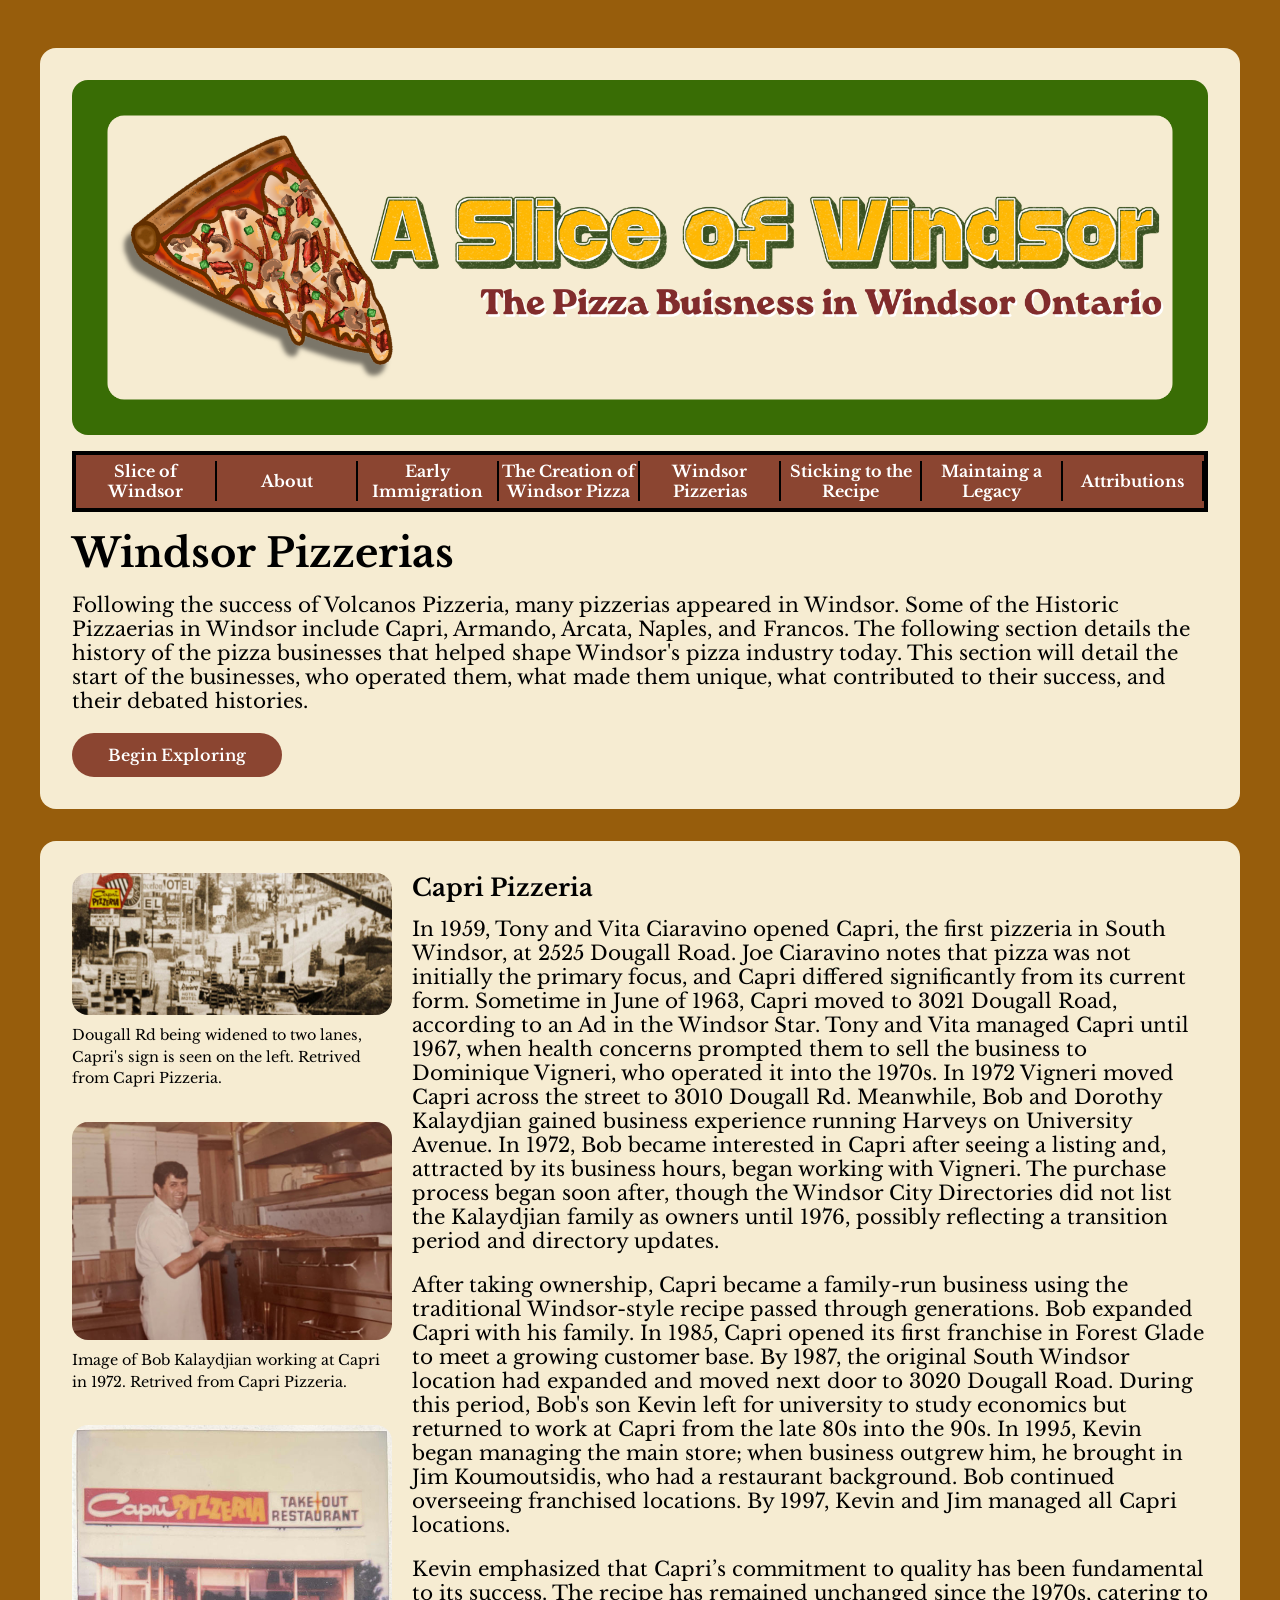
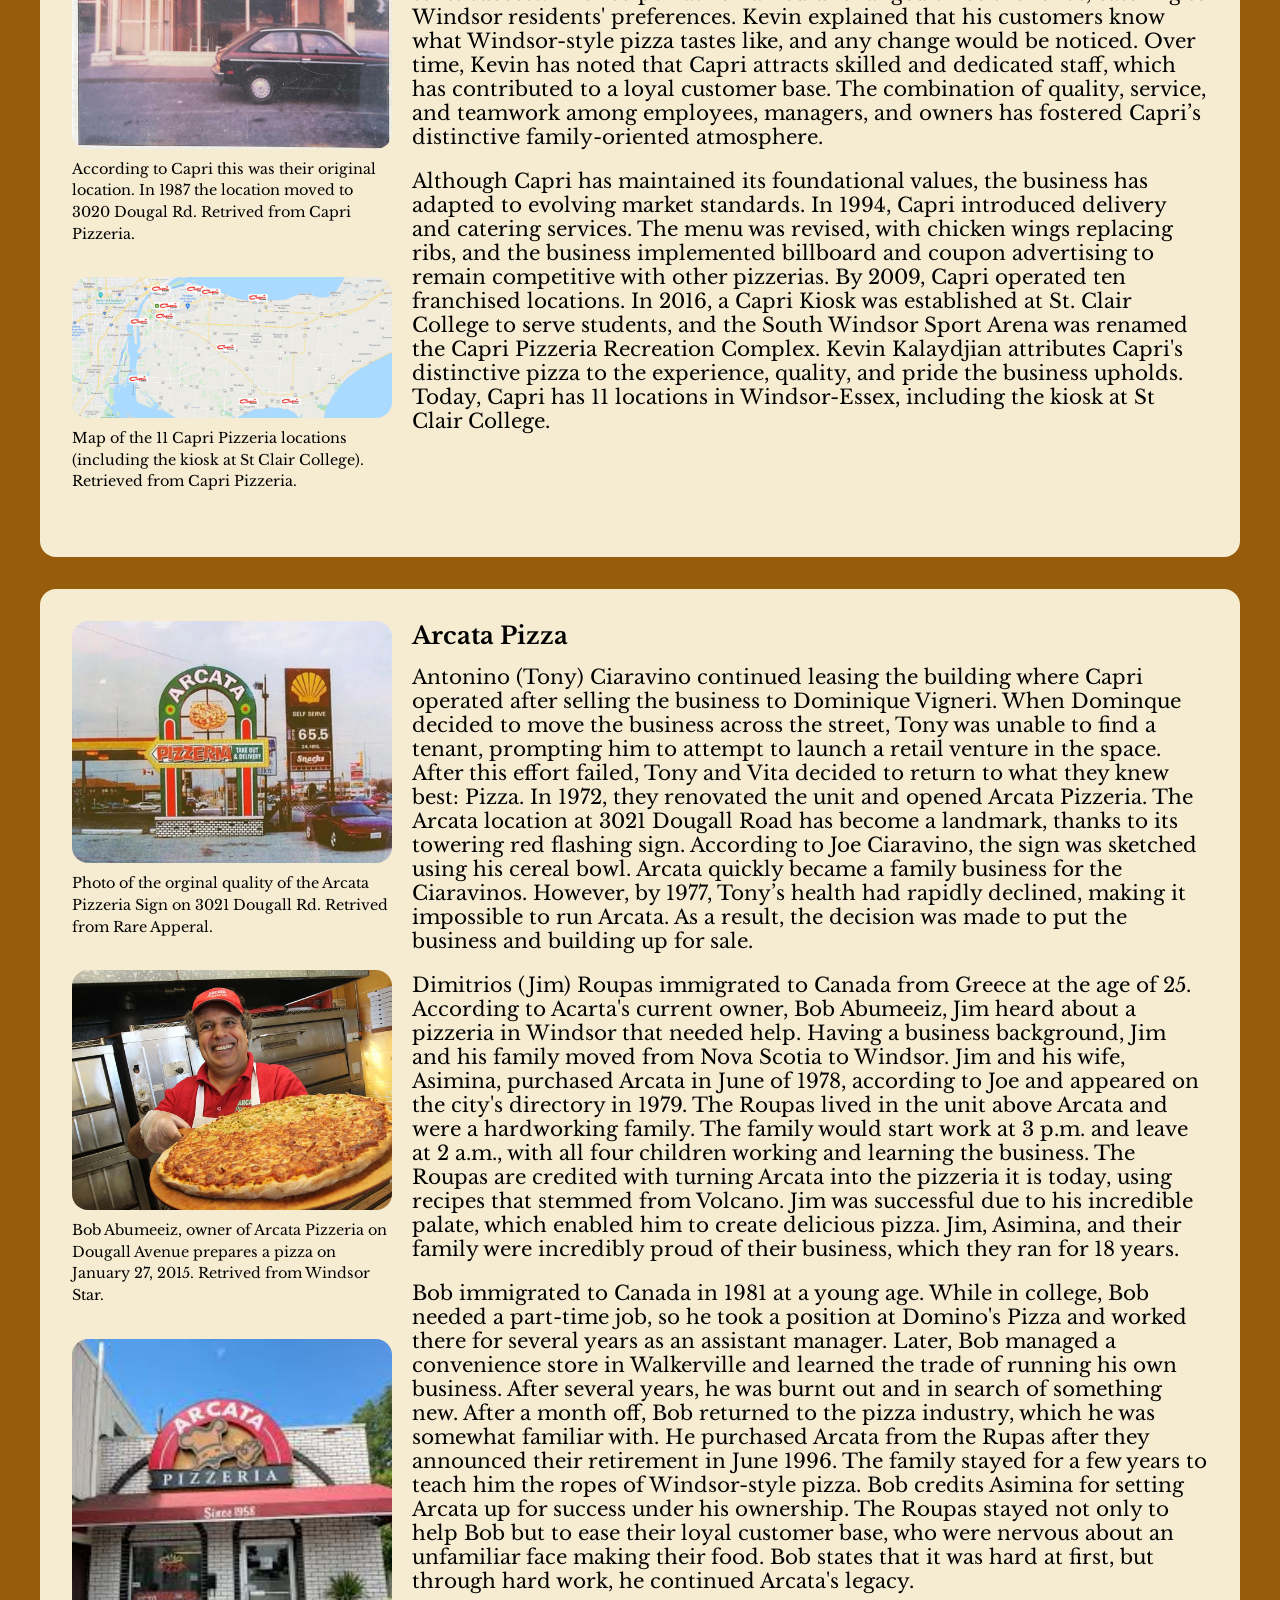
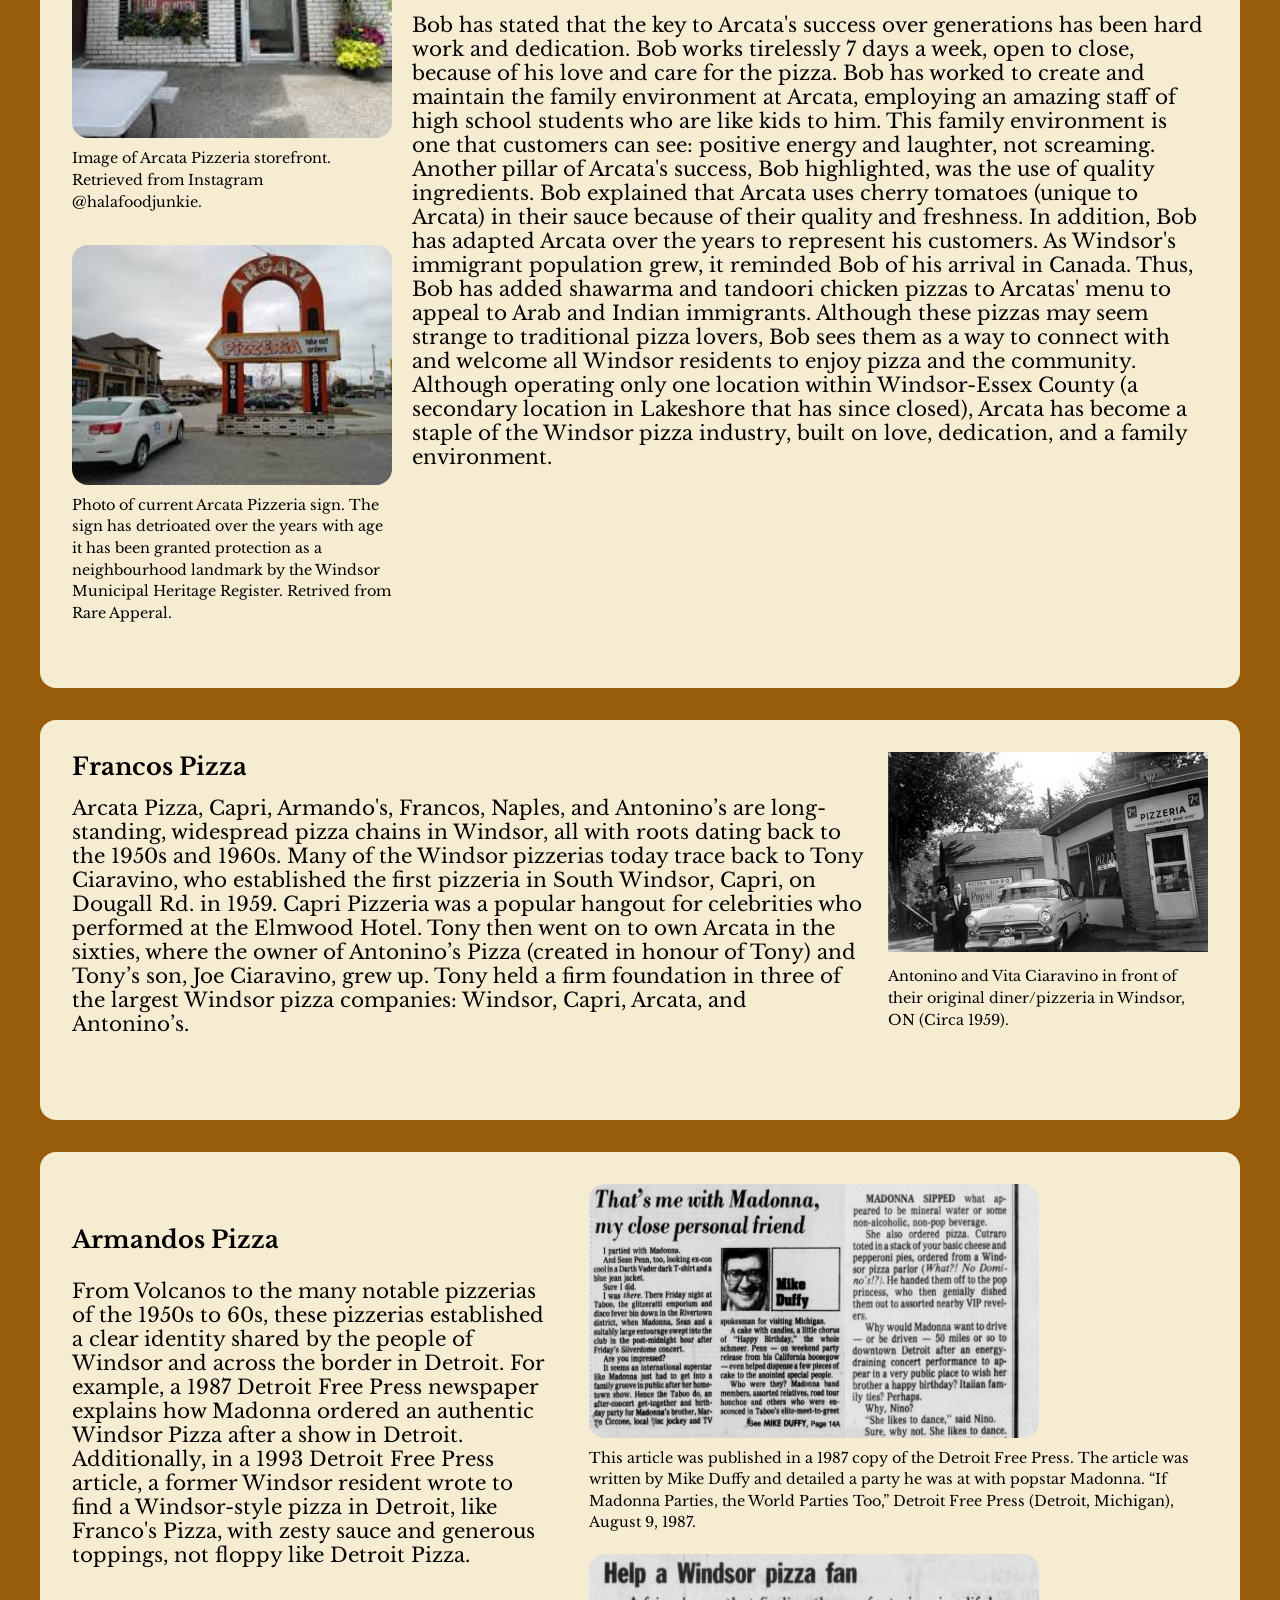
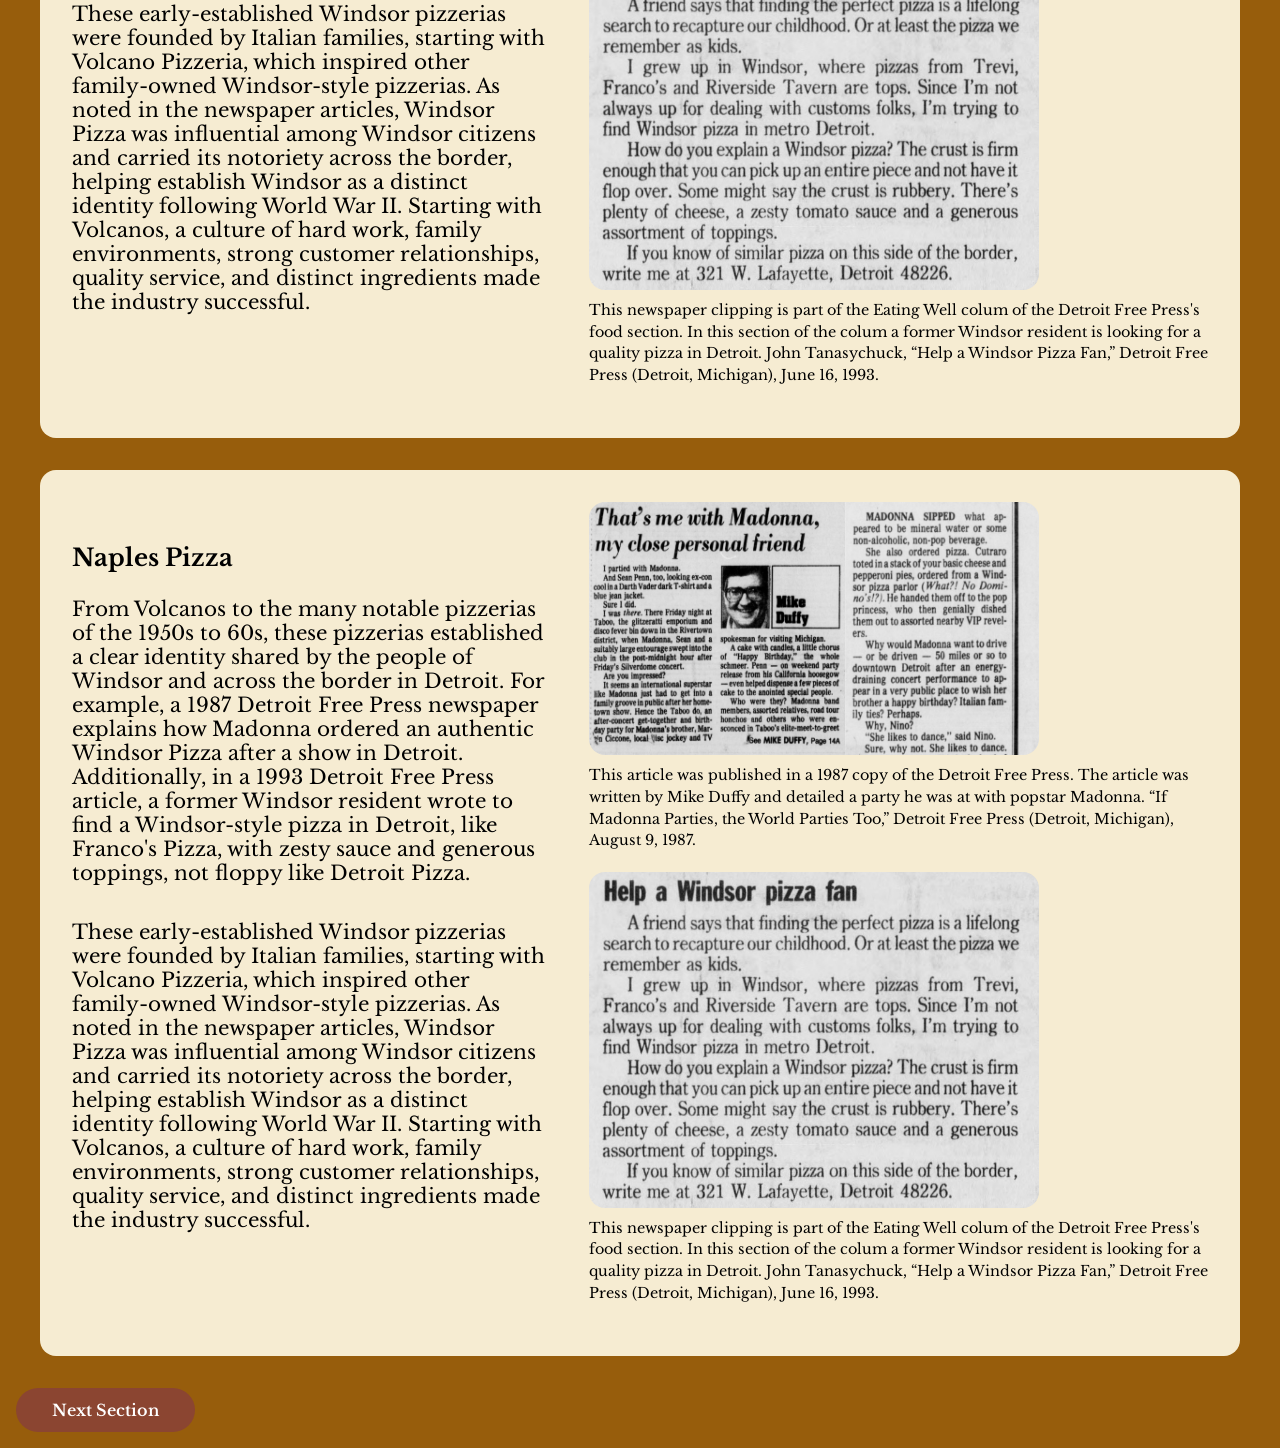
==== Windsor Pizzerias.html @ 8cea42fb "Add files via upload" ====
<!DOCTYPE html>
<html lang="en">
<head>
<meta charset="UTF-8">
<title>Windsor Pizzerias</title>
<link rel="stylesheet" href="style.css">
</head>

<body class="Windsor Pizzerias">

<header>

<img src="images/banner.png" alt="Slice of Windsor Banner" class="banner-img">

<nav>
<ul>
<li><a href="index.html">Slice of Windsor</a></li>
            <li><a href="about.html">About</a></li>
            <li><a href="Early Immigration.html">Early Immigration</a></li>
            <li><a href="The Creation of Windsor Pizza.html">The Creation of Windsor Pizza</a></li>
            <li><a href="Windsor Pizzerias.html">Windsor Pizzerias</a></li>
            <li><a href="Sticking to the Recipe.html">Sticking to the Recipe</a></li>
            <li><a href="Maintaing a Legacy.html">Maintaing a Legacy</a></li>
            <li><a href="Attributions.html">Attributions</a></li>
</ul>
</nav>

<div class="flex-container">

<div class="text-container">
<h1>Windsor Pizzerias</h1>

<p>
Following the success of Volcanos Pizzeria, many pizzerias appeared in Windsor. Some of the Historic Pizzaerias in Windsor include Capri, Armando, Arcata, Naples, and Francos. The following section details the history of the pizza businesses that helped shape Windsor's pizza industry today. This section will detail the start of the businesses, who operated them, what made them unique, what contributed to their success, and their debated histories. 
</p>

<a href="#section1" class="cta-button">Begin Exploring</a>


</header>


<!-- SECTION 1 -->

<section id="section1" class="intro-section">

<div class="flex-container">

<div class="image-column">

<!-- IMAGE 1 + CAPTION 1 -->
<div class="image-block">
    <img src="images/capri image.jpg"
    alt="original Capri"
    class="side-image">

    <p class="caption">
    Dougall Rd being widened to two lanes, Capri's sign is seen on the left. Retrived from Capri Pizzeria. 
    </p>
</div>


<!-- IMAGE 2 + CAPTION 2 -->
<div class="image-block">
    <img src="images/Bob Capri.jpg"
    alt="Bob Working in Capri"
    class="side-image">

    <p class="caption">
   Image of Bob Kalaydjian working at Capri in 1972. Retrived from Capri Pizzeria.
    </p>
</div>
<div class="image-block">
    <img src="images/capri-og.jpg"
    alt="Bob Working in Capri"
    class="side-image">

    <p class="caption">
  According to Capri this was their original location. In 1987 the location moved to 3020 Dougal Rd. Retrived from Capri Pizzeria.
    </p>
</div>

<div class="image-block">
    <img src="images/capri map.jpg"
    alt="Capri Locations Today"
    class="side-image">

    <p class="caption">
   Map of the 11 Capri Pizzeria locations (including the kiosk at St Clair College). Retrieved from Capri Pizzeria.
    </p>
</div>

</div>


<div class="text-container">

<h2>Capri Pizzeria​</h2>

<p>
In 1959, Tony and Vita Ciaravino opened Capri, the first pizzeria in South Windsor, at 2525 Dougall Road. Joe Ciaravino notes that pizza was not initially the primary focus, and Capri differed significantly from its current form. Sometime in June of 1963, Capri moved to 3021 Dougall Road, according to an Ad in the Windsor Star. Tony and Vita managed Capri until 1967, when health concerns prompted them to sell the business to Dominique Vigneri, who operated it into the 1970s. In 1972 Vigneri moved Capri across the street to 3010 Dougall Rd. Meanwhile, Bob and Dorothy Kalaydjian gained business experience running Harveys on University Avenue. In 1972, Bob became interested in Capri after seeing a listing and, attracted by its business hours, began working with Vigneri. The purchase process began soon after, though the Windsor City Directories did not list the Kalaydjian family as owners until 1976, possibly reflecting a transition period and directory updates.
<p>
After taking ownership, Capri became a family-run business using the traditional Windsor-style recipe passed through generations. Bob expanded Capri with his family. In 1985, Capri opened its first franchise in Forest Glade to meet a growing customer base. By 1987, the original South Windsor location had expanded and moved next door to 3020 Dougall Road. During this period, Bob's son Kevin left for university to study economics but returned to work at Capri from the late 80s into the 90s. In 1995, Kevin began managing the main store; when business outgrew him, he brought in Jim Koumoutsidis, who had a restaurant background. Bob continued overseeing franchised locations. By 1997, Kevin and Jim managed all Capri locations.
<p>
Kevin emphasized that Capri’s commitment to quality has been fundamental to its success. The recipe has remained unchanged since the 1970s, catering to Windsor residents' preferences. Kevin explained that his customers know what Windsor-style pizza tastes like, and any change would be noticed.  Over time, Kevin has noted that Capri attracts skilled and dedicated staff, which has contributed to a loyal customer base. The combination of quality, service, and teamwork among employees, managers, and owners has fostered Capri’s distinctive family-oriented atmosphere.
</p>

<p>
    Although Capri has maintained its foundational values, the business has adapted to evolving market standards. In 1994, Capri introduced delivery and catering services. The menu was revised, with chicken wings replacing ribs, and the business implemented billboard and coupon advertising to remain competitive with other pizzerias. By 2009, Capri operated ten franchised locations. In 2016, a Capri Kiosk was established at St. Clair College to serve students, and the South Windsor Sport Arena was renamed the Capri Pizzeria Recreation Complex. Kevin Kalaydjian attributes Capri's distinctive pizza to the experience, quality, and pride the business upholds. Today, Capri has 11 locations in Windsor-Essex, including the kiosk at St Clair College.
</p>

</div>

</div>

</section>

<!-- SECTION 2 -->

<section class="intro-section">

<div class="flex-container">

<!-- LEFT IMAGE COLUMN -->
<div class="image-column">

<div class="image-block">
<img src="images/Arcata-vintage_large.webp"
alt="Arcata Pizzeria Sign"
class="side-image">

<p class="caption">
Photo of the orginal quality of the Arcata Pizzeria Sign on 3021 Dougall Rd. Retrived from Rare Apperal.
</p>
</div>

<div class="image-block">
<img src="images/arcata_-_pizza_shipped-2.webp"
alt="Photo of Bob"
class="side-image">

<p class="caption">
Bob Abumeeiz, owner of Arcata Pizzeria on Dougall Avenue prepares a pizza on January 27, 2015. Retrived from Windsor Star.</p>
</div>


<div class="image-block">
<img src="images/arcata Pizza.jpeg"
alt="Photo of Arcata store"
class="side-image">

<p class="caption">
Image of Arcata Pizzeria storefront. Retrieved from Instagram @halafoodjunkie.
</p>
</div>

<div class="image-block">
<img src="images/arcta sign.jpeg"
alt="Photo of current arcata sign"
class="side-image">

<p class="caption">
Photo of current Arcata Pizzeria sign. The sign has detrioated over the years with age it has been granted protection as a neighbourhood landmark by the Windsor Municipal Heritage Register. Retrived from Rare Apperal.</p>
</div>

</div> <!-- CLOSE IMAGE COLUMN -->


<!-- RIGHT TEXT BOX -->
<div class="text-container">

<h2>Arcata Pizza</h2>

<p>
Antonino (Tony) Ciaravino continued leasing the building where Capri operated after selling the business to Dominique Vigneri. When Dominque decided to move the business across the street, Tony was unable to find a tenant, prompting him to attempt to launch a retail venture in the space. After this effort failed, Tony and Vita decided to return to what they knew best: Pizza. In 1972, they renovated the unit and opened Arcata Pizzeria. The Arcata location at 3021 Dougall Road has become a landmark, thanks to its towering red flashing sign. According to Joe Ciaravino, the sign was sketched using his cereal bowl. Arcata quickly became a family business for the Ciaravinos. However, by 1977, Tony’s health had rapidly declined, making it impossible to run Arcata. As a result, the decision was made to put the business and building up for sale.</p>

<p>
Dimitrios (Jim) Roupas immigrated to Canada from Greece at the age of 25. According to Acarta's current owner, Bob Abumeeiz, Jim heard about a pizzeria in Windsor that needed help. Having a business background, Jim and his family moved from Nova Scotia to Windsor. Jim and his wife, Asimina, purchased Arcata in June of 1978, according to Joe and appeared on the city's directory in 1979. The Roupas lived in the unit above Arcata and were a hardworking family. The family would start work at 3 p.m. and leave at 2 a.m., with all four children working and learning the business. The Roupas are credited with turning Arcata into the pizzeria it is today, using recipes that stemmed from Volcano. Jim was successful due to his incredible palate, which enabled him to create delicious pizza. Jim, Asimina, and their family were incredibly proud of their business, which they ran for 18 years.
</p>

<p>
Bob immigrated to Canada in 1981 at a young age. While in college, Bob needed a part-time job, so he took a position at Domino's Pizza and worked there for several years as an assistant manager. Later, Bob managed a convenience store in Walkerville and learned the trade of running his own business. After several years, he was burnt out and in search of something new. After a month off, Bob returned to the pizza industry, which he was somewhat familiar with. He purchased Arcata from the Rupas after they announced their retirement in June 1996. The family stayed for a few years to teach him the ropes of Windsor-style pizza. Bob credits Asimina for setting Arcata up for success under his ownership. The Roupas stayed not only to help Bob but to ease their loyal customer base, who were nervous about an unfamiliar face making their food. Bob states that it was hard at first, but through hard work, he continued Arcata's legacy.
</p>

<p>Bob has stated that the key to Arcata's success over generations has been hard work and dedication. Bob works tirelessly 7 days a week, open to close, because of his love and care for the pizza. Bob has worked to create and maintain the family environment at Arcata, employing an amazing staff of high school students who are like kids to him. This family environment is one that customers can see: positive energy and laughter, not screaming. Another pillar of Arcata's success, Bob highlighted, was the use of quality ingredients. Bob explained that Arcata uses cherry tomatoes (unique to Arcata) in their sauce because of their quality and freshness. In addition, Bob has adapted Arcata over the years to represent his customers. As Windsor's immigrant population grew, it reminded Bob of his arrival in Canada. Thus, Bob has added shawarma and tandoori chicken pizzas to Arcatas' menu to appeal to Arab and Indian immigrants. Although these pizzas may seem strange to traditional pizza lovers, Bob sees them as a way to connect with and welcome all Windsor residents to enjoy pizza and the community. Although operating only one location within Windsor-Essex County (a secondary location in Lakeshore that has since closed), Arcata has become a staple of the Windsor pizza industry, built on love, dedication, and a family environment.  </p>
</div>

</div>

</section>

<!-- SECTION 3 -->

<section class="intro-section">

<div class="flex-container">

<!-- LEFT TEXT BOX -->
<div class="text-container">

<h2>Francos Pizza</h2>

<p>
Arcata Pizza, Capri, Armando's, Francos, Naples, and Antonino’s are long-standing, widespread pizza chains in Windsor, all with roots dating back to the 1950s and 1960s. Many of the Windsor pizzerias today trace back to Tony Ciaravino, who established the first pizzeria in South Windsor, Capri, on Dougall Rd. in 1959. Capri Pizzeria was a popular hangout for celebrities who performed at the Elmwood Hotel. Tony then went on to own Arcata in the sixties, where the owner of Antonino’s Pizza (created in honour of Tony) and Tony’s son, Joe Ciaravino, grew up. Tony held a firm foundation in three of the largest Windsor pizza companies: Windsor, Capri, Arcata, and Antonino’s. 
</p>

</div>


<!-- RIGHT IMAGE COLUMN -->

<div class="image-column large-column">
<img src="images/Our-Legacy-Pizzeria-front2.png" class="side-image large-image"
alt="Photo of Tony and Vita"
class="large-image">

<p class="caption">
Antonino and Vita Ciaravino in front of their original diner/pizzeria in Windsor, ON (Circa 1959).
</p>
</div>


</div> <!-- CLOSE IMAGE COLUMN -->

</div> <!-- CLOSE FLEX CONTAINER -->

</section>


<section class="intro-section final-section">

<div class="flex-container">

<!-- LEFT TEXT BOX -->
<div class="text-container">

<h2>Armandos Pizza</h2>

<p>
From Volcanos to the many notable pizzerias of the 1950s to 60s, these pizzerias established a clear identity shared by the people of Windsor and across the border in Detroit. For example, a 1987 Detroit Free Press newspaper explains how Madonna ordered an authentic Windsor Pizza after a show in Detroit. Additionally, in a 1993 Detroit Free Press article, a former Windsor resident wrote to find a Windsor-style pizza in Detroit, like Franco's Pizza, with zesty sauce and generous toppings, not floppy like Detroit Pizza. 
</p>

<p>
These early-established Windsor pizzerias were founded by Italian families, starting with Volcano Pizzeria, which inspired other family-owned Windsor-style pizzerias. As noted in the newspaper articles, Windsor Pizza was influential among Windsor citizens and carried its notoriety across the border, helping establish Windsor as a distinct identity following World War II. Starting with Volcanos, a culture of hard work, family environments, strong customer relationships, quality service, and distinct ingredients made the industry successful.
</p>

</div>


<!-- RIGHT IMAGE COLUMN -->
<div class="image-column large-column">
<div class="image-block">
<img src="images/Madonna.jpg" class="side-image large-image"
alt="Madonna"
class="large-image">

<p class="caption">
This article was published in a 1987 copy of the Detroit Free Press. The article was written by Mike Duffy and detailed a party he was at with popstar Madonna. “If Madonna Parties, the World Parties Too,” Detroit Free Press (Detroit, Michigan), August 9, 1987.
</p>
</div>
<div class="image-block">
 <img src="images/Windsor Pizza Fan.jpeg" class="side-image large-image"
 alt="Madonna"
class="large-image">

<p class="caption">
This newspaper clipping is part of the Eating Well colum of the Detroit Free Press's food section. In this section of the colum a former Windsor resident is looking for a quality pizza in Detroit. John Tanasychuck, “Help a Windsor Pizza Fan,” Detroit Free Press (Detroit, Michigan), June 16, 1993. 
</p>
</div>   


</div> <!-- CLOSE IMAGE COLUMN -->


</div> <!-- CLOSE FLEX CONTAINER -->

</section>

<section class="intro-section final-section">

<div class="flex-container">

<!-- LEFT TEXT BOX -->
<div class="text-container">

<h2>Naples Pizza</h2>

<p>
From Volcanos to the many notable pizzerias of the 1950s to 60s, these pizzerias established a clear identity shared by the people of Windsor and across the border in Detroit. For example, a 1987 Detroit Free Press newspaper explains how Madonna ordered an authentic Windsor Pizza after a show in Detroit. Additionally, in a 1993 Detroit Free Press article, a former Windsor resident wrote to find a Windsor-style pizza in Detroit, like Franco's Pizza, with zesty sauce and generous toppings, not floppy like Detroit Pizza. 
</p>

<p>
These early-established Windsor pizzerias were founded by Italian families, starting with Volcano Pizzeria, which inspired other family-owned Windsor-style pizzerias. As noted in the newspaper articles, Windsor Pizza was influential among Windsor citizens and carried its notoriety across the border, helping establish Windsor as a distinct identity following World War II. Starting with Volcanos, a culture of hard work, family environments, strong customer relationships, quality service, and distinct ingredients made the industry successful.
</p>

</div>


<!-- RIGHT IMAGE COLUMN -->
<div class="image-column large-column">
<div class="image-block">
<img src="images/Madonna.jpg" class="side-image large-image"
alt="Madonna"
class="large-image">

<p class="caption">
This article was published in a 1987 copy of the Detroit Free Press. The article was written by Mike Duffy and detailed a party he was at with popstar Madonna. “If Madonna Parties, the World Parties Too,” Detroit Free Press (Detroit, Michigan), August 9, 1987.
</p>
</div>
<div class="image-block">
 <img src="images/Windsor Pizza Fan.jpeg" class="side-image large-image"
 alt="Madonna"
class="large-image">

<p class="caption">
This newspaper clipping is part of the Eating Well colum of the Detroit Free Press's food section. In this section of the colum a former Windsor resident is looking for a quality pizza in Detroit. John Tanasychuck, “Help a Windsor Pizza Fan,” Detroit Free Press (Detroit, Michigan), June 16, 1993. 
</p>
</div>   


</div> <!-- CLOSE IMAGE COLUMN -->


</div> <!-- CLOSE FLEX CONTAINER -->

</section>
<div class="text-container">
<a href="Windsor Pizzerias.html" class="cta-button">
Next Section
</a>

</div>

</div>

</section>

</body>
</html>
---- style.css ----
@import url('https://fonts.googleapis.com/css2?family=Libre+Baskerville:ital,wght@0,400..700;1,400..700&display=swap');

:root {
    --base-color: #ffffff; 
    --text-color: #000000;
    --primary-color: #8B4531;
    --secondary-color: #8f763c;
    --color-1:#f6ecd2;
    --color-2:#FFFFFF;
    --color-3:#FFFFFF;
    --font-color:var(--base-color)
}
/* RESET */
* {
    margin: 0;
    padding: 0;
    box-sizing: border-box;  
}

/* GLOBAL */
html {
    font-family: 'Libre Baskerville', serif;
    color: var(--text-color);
}

body {
    padding: 1em;
    background-color: #975d0c;
    font-family: 'Libre Baskerville', serif;
    text-align: left;
}

/* IMAGES */
.banner-img {
    width: 100%;
    height: auto;
    display: block;
}

/* NAV */
nav {
    width: min(75em, 100%);
    margin: 1em auto;

    padding: 0.4em 0;

    background-color: #8B4531;

    border: 4px solid black;   /* FULL border (fixes sides) */

}
nav ul {
    display: flex;
    flex-wrap: wrap;     /* ✅ allows items to drop to next line */
    align-items: stretch;
    list-style: none;

    margin: 0;
    padding: 0;
    gap: 0;
}

nav li:first-child {
    margin-right: auto;
    font-weight: bold;
}
nav li {
    flex: 1;
    border-right: 2px solid black;

    display: flex;              /* makes centering possible */
    align-items: center;        /* vertical center */
    justify-content: center;    /* horizontal center */
}
nav a {
    text-decoration: none;
    color: white;
    font-weight: 700;

    display: block;
    width: 100%;
    text-align: center;
}

nav a:hover {
    text-decoration: underline;
}
@media (max-width: 900px) {
    nav li {
        min-width: 100%;
        border-right: none;
        border-bottom: 2px solid black;
    }

    nav li:first-child {
        margin-right: 0;
    }
}

/* SECTIONS */
header, section {
    margin: 2em auto;
    width: min(75em, 100%);
    background-color: var(--color-1);
    padding: min(2em, 15%);
    border-radius: 1em;
}

/* FLEX LAYOUT */
.flex-container {
    display: flex;
    align-items: flex-start;
    gap: 20px;
    justify-content: center;
    flex-wrap: wrap;
}

.side-image {
    width: 300px;
    height: auto;
}

.text-container {
    flex: 1;
}

/* HEADER IMAGE */
header img {
    max-width: 100%;
    border-radius: 1em;
    object-fit: cover;
    object-position: bottom;
}

/* TEXT */
h1 {
    font-size: 2.5rem;
}

h2 {
    margin-bottom: 10px;
}

.text-container p {
    margin: .75em 0 1em 0;
    font-size: 1.25rem;
}

/* BUTTON */
.cta-button {
    display: inline-block;
    text-decoration: none;
    color: white;
    background-color: var(--primary-color);
    padding: .75em 2.25em;
    border-radius: 5em;
    font-weight: 600;
}

.secondary {
    background-color: var(--secondary-color);
}

.interactive-pizza-container {
    padding: 1em;
    background-color: #f6ecd2;
    border: 10px solid #396d05;
    border-radius: 1em;

    font-family: 'Libre Baskerville', serif;
    text-align: center;
}

/* TITLE */
.interactive-pizza-container h2 {
    font-size: 2.2rem;
    font-weight: 800;
    color: #8B4531;
}


/* SVG / PIZZA */
svg {
    display: block;
}

.slice {
    fill: rgba(255,255,255,0);
    stroke: transparent;

    cursor: pointer;

    transition:
        fill 0.25s ease,
        transform 0.25s ease;

    transform-box: fill-box;
    transform-origin: center;
}

.slice:hover {
    fill: rgba(255, 255, 255, 0.311);
    transform: scale(1.03);
}

.slice-text {
    font-size: 10px;
    fill: #000;
    text-anchor: middle;
    pointer-events: none;
    font-weight: bold;
}

/* PIZZA LAYOUT */
.pizza-layout {
    display: flex;
    justify-content: center;
    align-items: flex-start;
    gap: 3em;
    flex-wrap: nowrap;
}

.pizza-container {
    position: relative;
    width: 55vw;
    max-width: 550px;
    aspect-ratio: 1 / 1;
}

.pizza-img,
.pizza-overlay {
    position: absolute;
    inset: 0;
    width: 100%;
    height: 100%;
    display: block;
}
.pizza-overlay {
    display: block;
    transform: none; /* make sure NOTHING offsets it */
}
/* INFO PANEL */
.info-panel {
    flex: 0 1 400px;
    background-color: var(--color-2);
    padding: 1.5em;
    border-radius: 1em;
    text-align: left;
}

.info-panel h3 {
    margin-bottom: 0.5em;
    color: var(--primary-color);
}

.info-panel p {
    font-size: 1.05rem;
    line-height: 1.5;
}

/* SECTION TEXT ALIGN */
section .text-container {
    width: 100%;
    margin-bottom: 2em;
}
.Early-Immigration .text-container {
    text-align: left;
}

.Early-Immigration .side-image {
    width: 320px;
    height: auto;
    border-radius: 1em;
}

.Early-Immigration .caption {
    font-size: 0.9rem;
    line-height: 1.5;
    margin-top: 10px;
    text-align: left;
}

.Early-Immigration .text-container p {
    font-size: 1.2rem;
    line-height: 1.6;
    margin-bottom: 1em;
}
/* ===== EARLY IMMIGRATION IMAGE GROUPING ===== */

.image-column{
    width: 100%;
        max-width: 320px;
    flex-shrink: 0;
    text-align: left;
}

.image-block{
    margin-bottom: 2em;
}

.image-block img{
    width: 100%;
    height: auto;
    display: block;
    border-radius: 1em;
}

.caption{
    margin-top: 10px;
    font-size: 0.9rem;
    line-height: 1.5;
}
/* MAKE LAST TWO IMAGES BIGGER */
.large-image {
    width: 100%;
    max-width: 450px;
}


.final-section .flex-container {
    display: flex;
    align-items: stretch; /* makes both sides equal height */
    gap: 30px;
}
.final-section .image-column {
    flex: 1.2; /* slightly larger than text */
}
.final-section .text-container {
    flex: 1;
    display: flex;
    flex-direction: column;
    justify-content: center; /* centers text vertically */
}
.final-section .large-image {
    width: 100%;
    height: auto;
    max-height: 300px; /* increase this if needed */
    object-fit: cover;
}
.final-section .image-block {
    margin-bottom: 20px;
}
.final-section .image-column {
    max-width: none;   /* removes 320px cap */
    flex: 1.3;         /* makes images dominate slightly */
    align-items: flex-start;
    text-align: left;
}
.final-section .large-image {
    width: 100%;
    height: auto;
    max-height: 350px;
    object-fit: contain;
}
.final-section .flex-container {
    align-items: stretch;
}

.final-section .text-container {
    justify-content: center;
    padding-right: 10px;
}
.recipe-section {
    font-style: italic;
}
.section1-container {
    display: flex;
    flex-direction: column;
    gap: 25px;
}

.image-row {
    display: flex;
    gap: 20px;
    justify-content: space-between;
    flex-wrap: nowrap; /* IMPORTANT: prevents image 2 dropping */
    align-items: flex-start;
}

.image-row .image-block {
    flex: 1;
    min-width: 0; /* prevents overflow pushing it down */
}

/* Image 1 smaller */
.image-row .image-block:first-child img {
    width: 70%;
    max-width: 280px;
    height: auto;
    display: block;
    margin: 0 auto;
}

/* Image 2 normal size */
.image-row .image-block:nth-child(2) img {
    width: 100%;
    max-width: 450px;
    height: auto;
    display: block;
    margin: 0 auto;
}
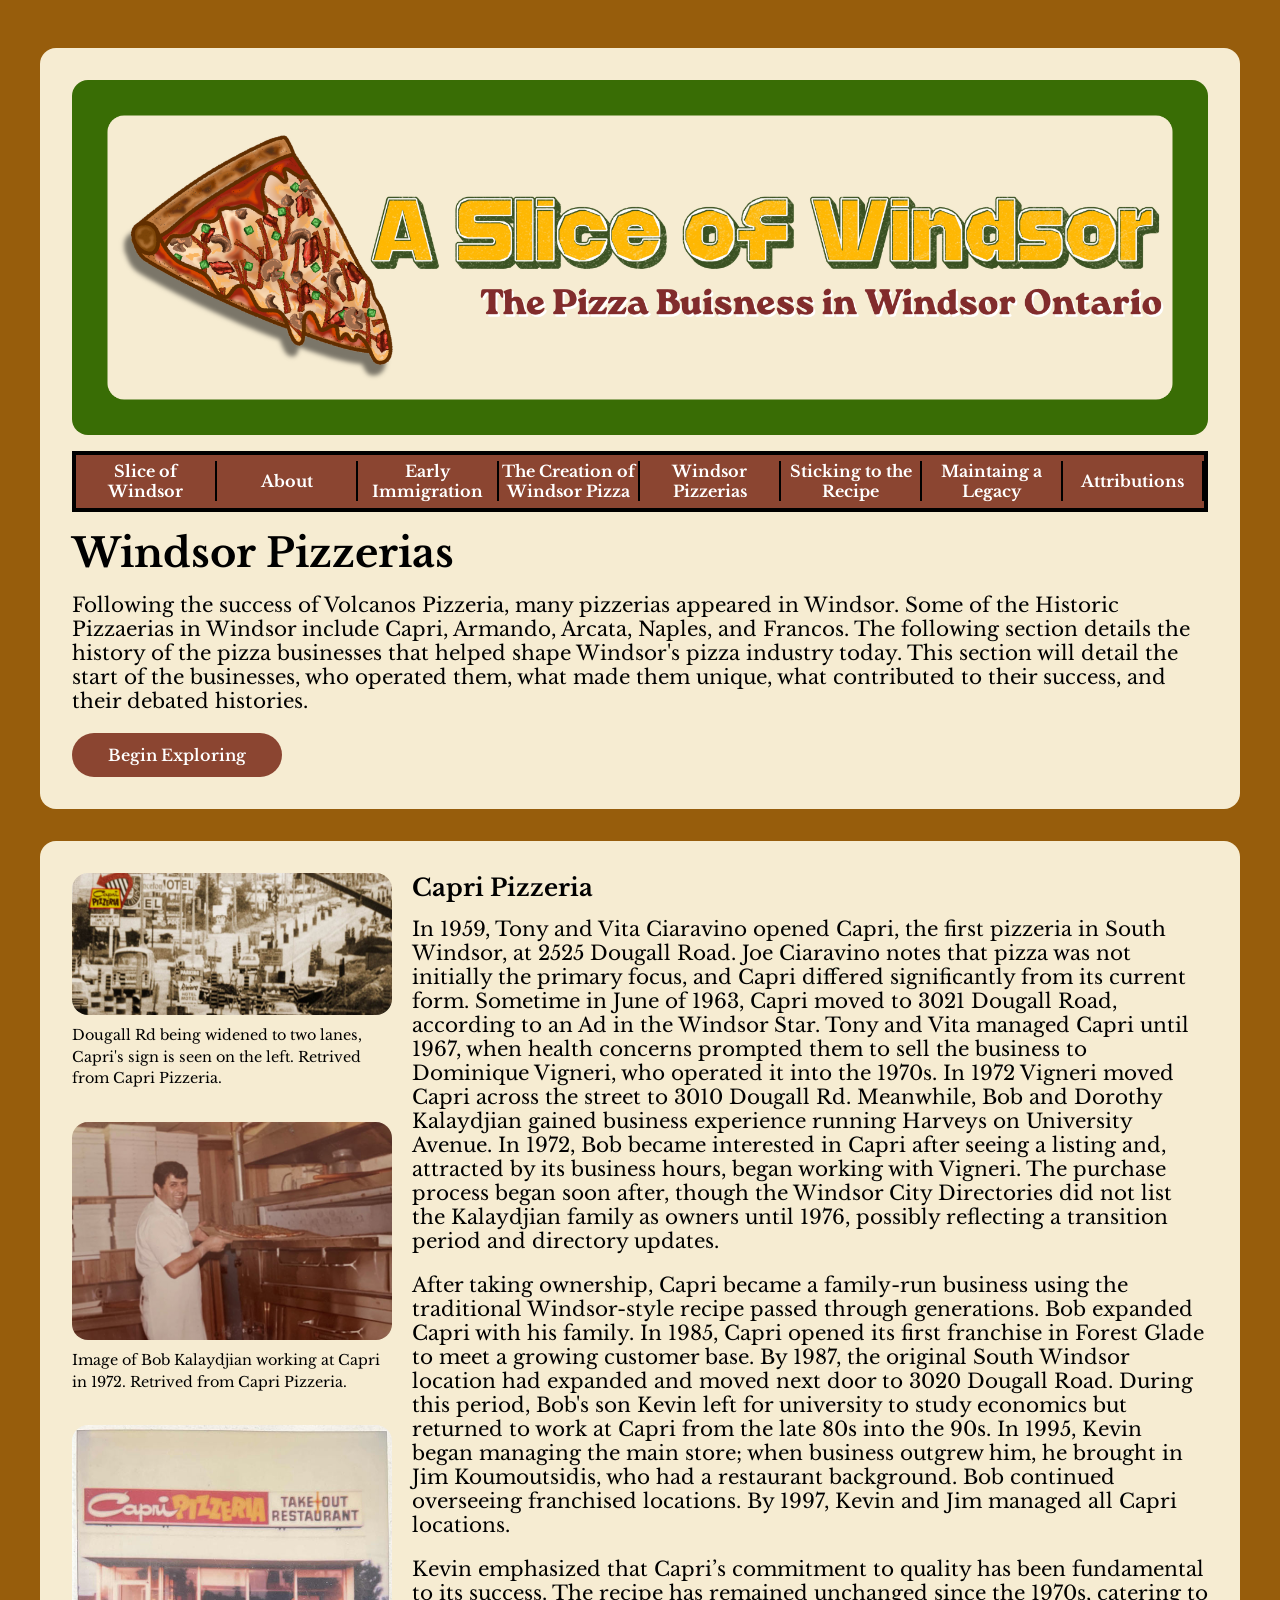
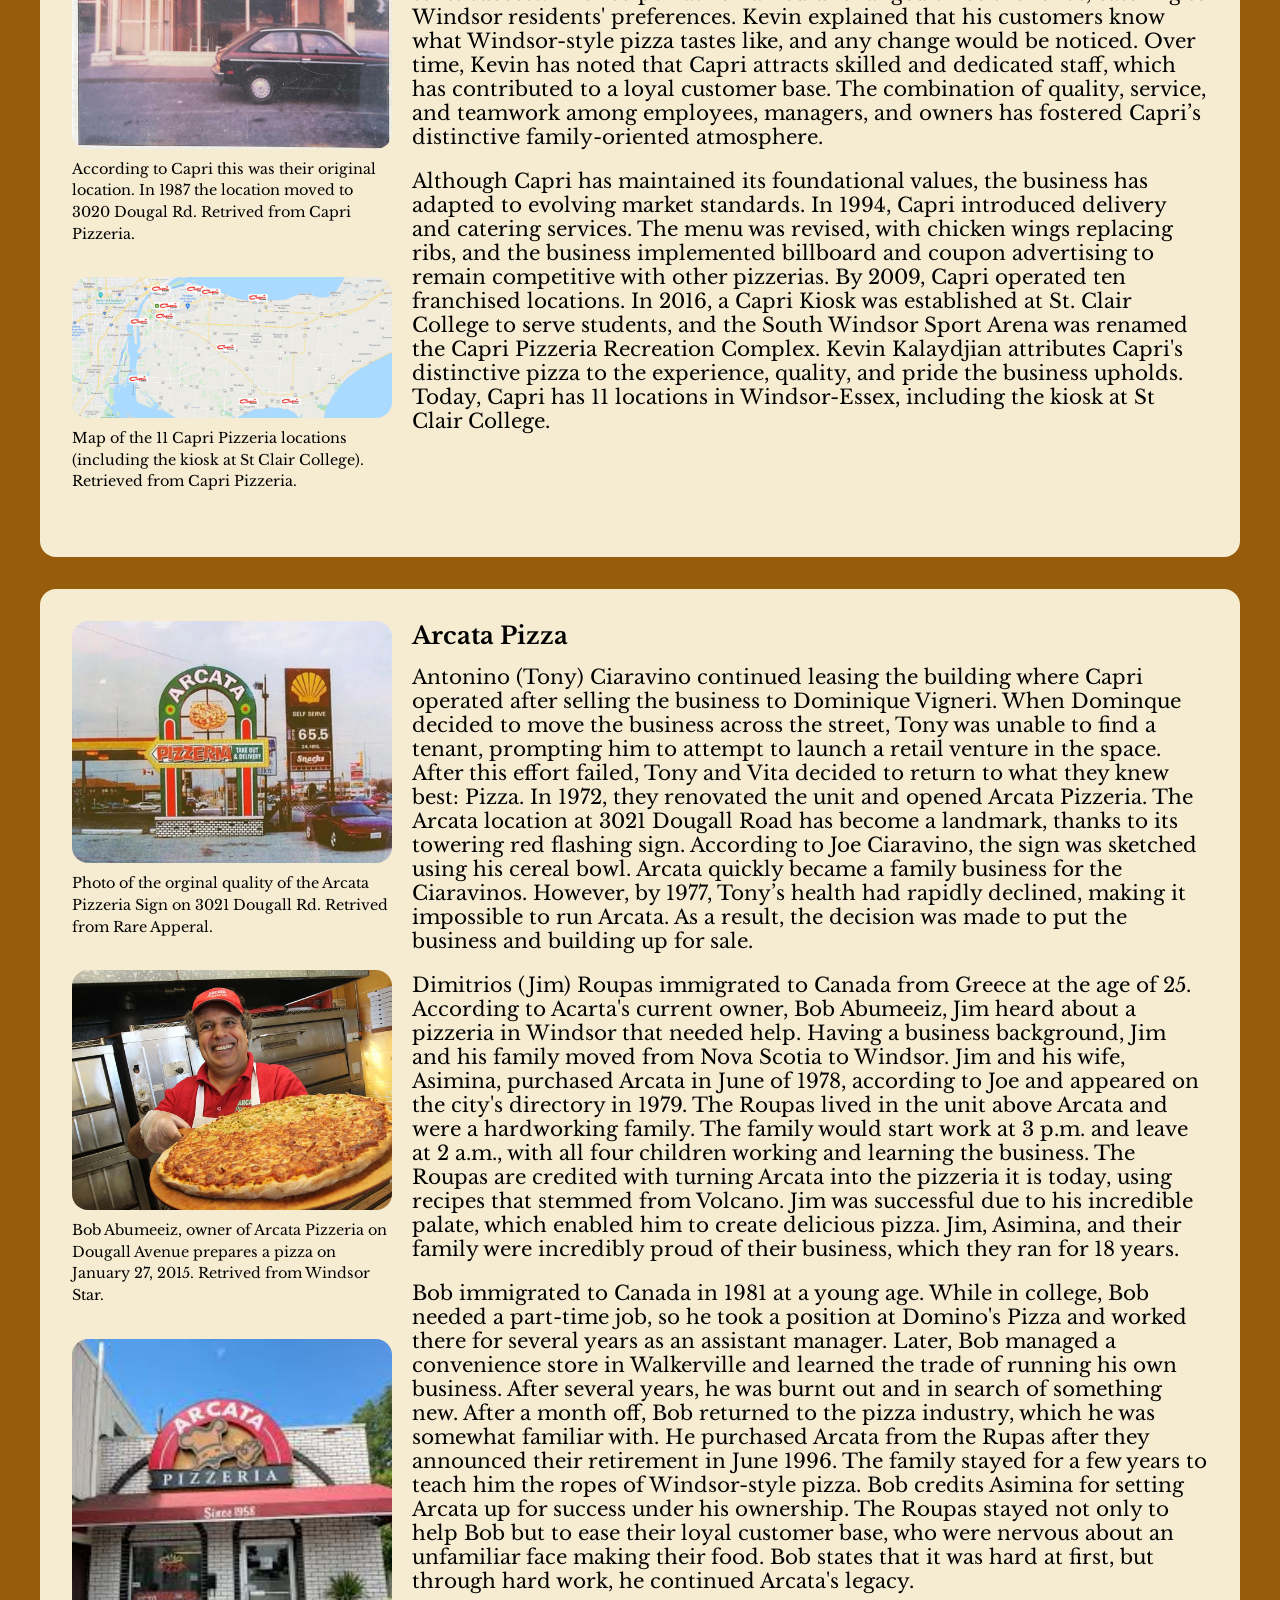
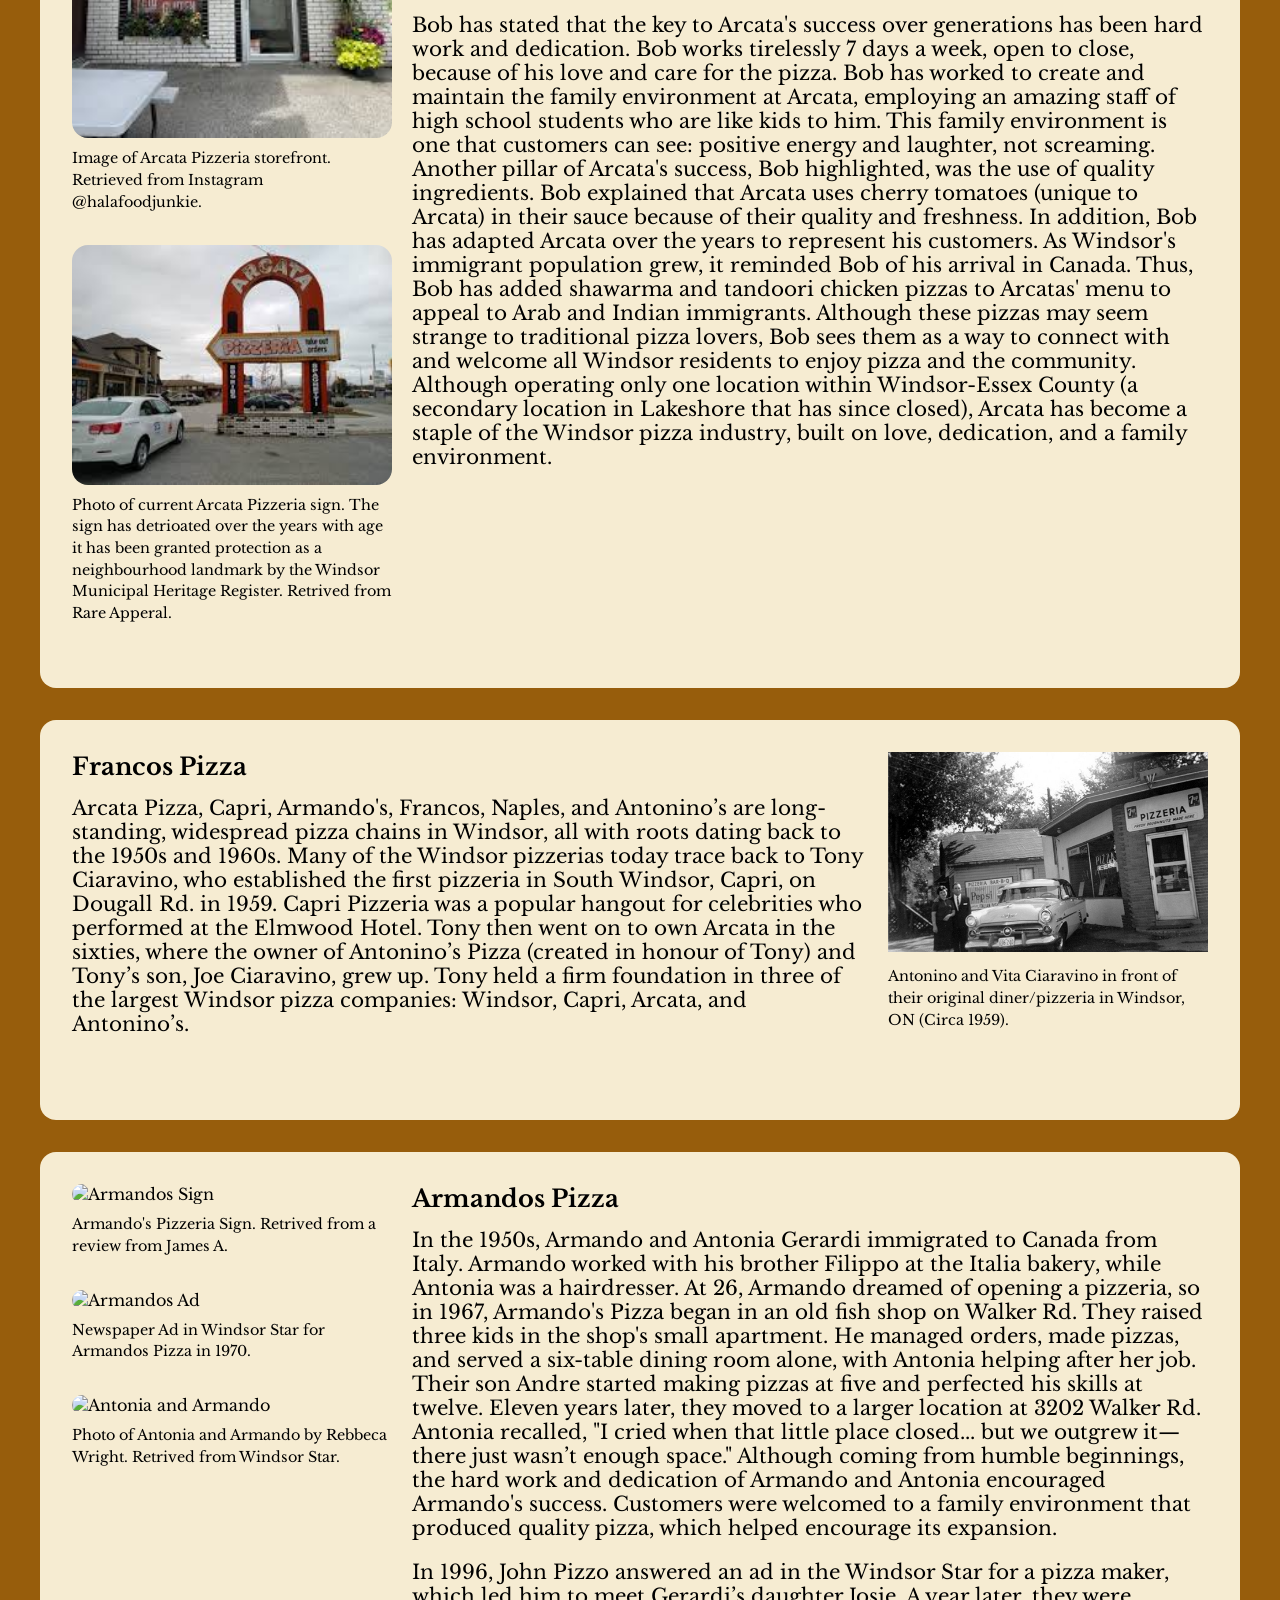
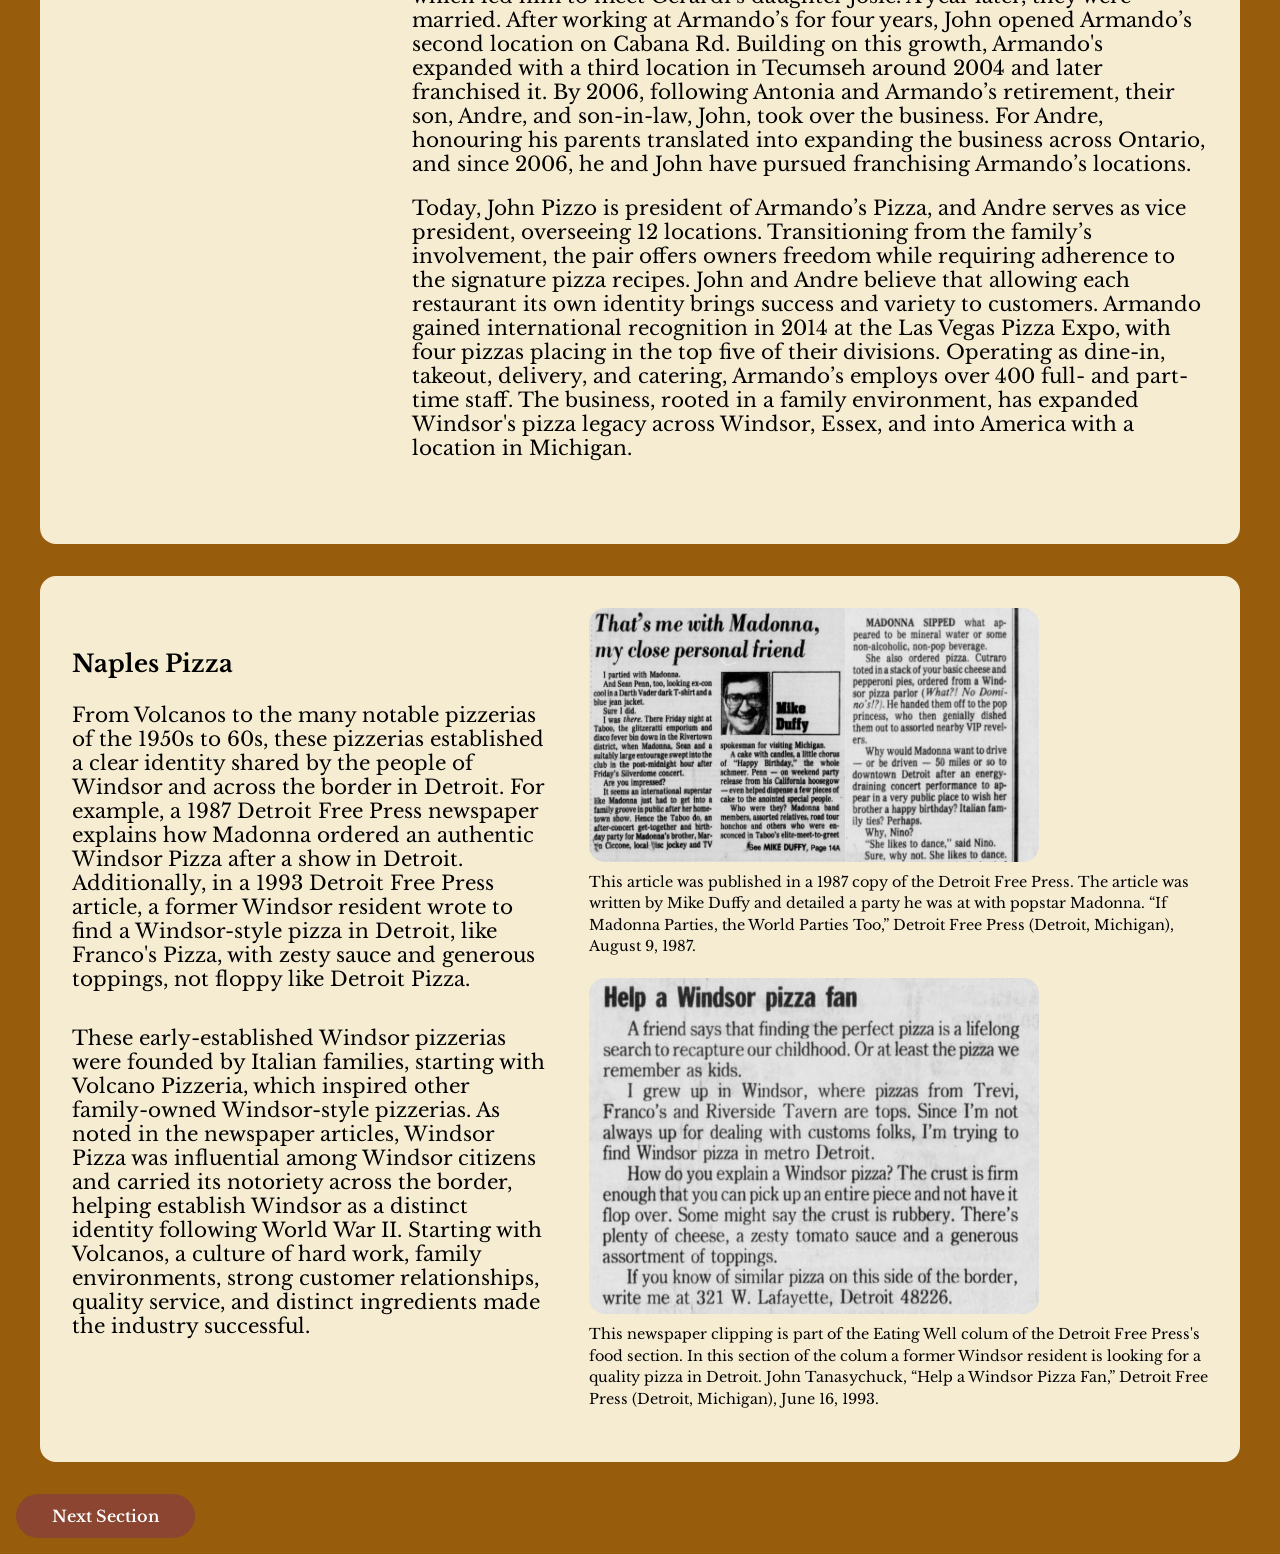
==== commit 22af34cf: "Revise Windsor Pizzerias page with new content Updated content and structure of the Windsor Pizzeria" ====
--- a/Windsor Pizzerias.html
+++ b/Windsor Pizzerias.html
@@ -226,6 +226,67 @@
 
 </section>
 
+<section class="intro-section">
+
+<div class="flex-container">
+
+<!-- LEFT IMAGE COLUMN -->
+<div class="image-column">
+
+<div class="image-block">
+    <img src="images/armando-s-pizzeria.jpg"
+    alt="Armandos Sign"
+    class="side-image">
+
+    <p class="caption">
+    Armando's Pizzeria Sign. Retrived from a review from James A.
+    </p>
+</div>
+
+<div class="image-block">
+    <img src="images/armandps pizza ad.webp"
+    alt="Armandos Ad"
+    class="side-image">
+
+    <p class="caption">
+    Newspaper Ad in Windsor Star for Armandos Pizza in 1970.
+    </p>
+</div>
+
+<div class="image-block">
+    <img src="images/armando and antonia.jpeg"
+    alt="Antonia and Armando"
+    class="side-image">
+
+    <p class="caption">
+    Photo of Antonia and Armando by Rebbeca Wright. Retrived from Windsor Star.
+    </p>
+</div>
+
+        </div>
+
+        <!-- RIGHT TEXT BOX -->
+        <div class="text-container">
+
+            <h2>Armandos Pizza</h2>
+
+            <p>
+                In the 1950s, Armando and Antonia Gerardi immigrated to Canada from Italy. Armando worked with his brother Filippo at the Italia bakery, while Antonia was a hairdresser. At 26, Armando dreamed of opening a pizzeria, so in 1967, Armando's Pizza began in an old fish shop on Walker Rd. They raised three kids in the shop's small apartment. He managed orders, made pizzas, and served a six-table dining room alone, with Antonia helping after her job. Their son Andre started making pizzas at five and perfected his skills at twelve. Eleven years later, they moved to a larger location at 3202 Walker Rd. Antonia recalled, "I cried when that little place closed... but we outgrew it—there just wasn’t enough space." Although coming from humble beginnings, the hard work and dedication of Armando and Antonia encouraged Armando's success. Customers were welcomed to a family environment that produced quality pizza, which helped encourage its expansion.
+            </p>
+
+            <p>
+                In 1996, John Pizzo answered an ad in the Windsor Star for a pizza maker, which led him to meet Gerardi’s daughter Josie. A year later, they were married. After working at Armando’s for four years, John opened Armando’s second location on Cabana Rd. Building on this growth, Armando's expanded with a third location in Tecumseh around 2004 and later franchised it. By 2006, following Antonia and Armando’s retirement, their son, Andre, and son-in-law, John, took over the business. For Andre, honouring his parents translated into expanding the business across Ontario, and since 2006, he and John have pursued franchising Armando’s locations.
+            </p>
+
+            <p>
+                Today, John Pizzo is president of Armando’s Pizza, and Andre serves as vice president, overseeing 12 locations. Transitioning from the family’s involvement, the pair offers owners freedom while requiring adherence to the signature pizza recipes. John and Andre believe that allowing each restaurant its own identity brings success and variety to customers. Armando gained international recognition in 2014 at the Las Vegas Pizza Expo, with four pizzas placing in the top five of their divisions. Operating as dine-in, takeout, delivery, and catering, Armando’s employs over 400 full- and part-time staff. The business, rooted in a family environment, has expanded Windsor's pizza legacy across Windsor, Essex, and into America with a location in Michigan.
+            </p>
+
+        </div>
+
+    </div>
+
+</section>
 
 <section class="intro-section final-section">
 
@@ -234,7 +295,7 @@
 <!-- LEFT TEXT BOX -->
 <div class="text-container">
 
-<h2>Armandos Pizza</h2>
+<h2>Naples Pizza</h2>
 
 <p>
 From Volcanos to the many notable pizzerias of the 1950s to 60s, these pizzerias established a clear identity shared by the people of Windsor and across the border in Detroit. For example, a 1987 Detroit Free Press newspaper explains how Madonna ordered an authentic Windsor Pizza after a show in Detroit. Additionally, in a 1993 Detroit Free Press article, a former Windsor resident wrote to find a Windsor-style pizza in Detroit, like Franco's Pizza, with zesty sauce and generous toppings, not floppy like Detroit Pizza. 
@@ -275,55 +336,6 @@
 </div> <!-- CLOSE FLEX CONTAINER -->
 
 </section>
-
-<section class="intro-section final-section">
-
-<div class="flex-container">
-
-<!-- LEFT TEXT BOX -->
-<div class="text-container">
-
-<h2>Naples Pizza</h2>
-
-<p>
-From Volcanos to the many notable pizzerias of the 1950s to 60s, these pizzerias established a clear identity shared by the people of Windsor and across the border in Detroit. For example, a 1987 Detroit Free Press newspaper explains how Madonna ordered an authentic Windsor Pizza after a show in Detroit. Additionally, in a 1993 Detroit Free Press article, a former Windsor resident wrote to find a Windsor-style pizza in Detroit, like Franco's Pizza, with zesty sauce and generous toppings, not floppy like Detroit Pizza. 
-</p>
-
-<p>
-These early-established Windsor pizzerias were founded by Italian families, starting with Volcano Pizzeria, which inspired other family-owned Windsor-style pizzerias. As noted in the newspaper articles, Windsor Pizza was influential among Windsor citizens and carried its notoriety across the border, helping establish Windsor as a distinct identity following World War II. Starting with Volcanos, a culture of hard work, family environments, strong customer relationships, quality service, and distinct ingredients made the industry successful.
-</p>
-
-</div>
-
-
-<!-- RIGHT IMAGE COLUMN -->
-<div class="image-column large-column">
-<div class="image-block">
-<img src="images/Madonna.jpg" class="side-image large-image"
-alt="Madonna"
-class="large-image">
-
-<p class="caption">
-This article was published in a 1987 copy of the Detroit Free Press. The article was written by Mike Duffy and detailed a party he was at with popstar Madonna. “If Madonna Parties, the World Parties Too,” Detroit Free Press (Detroit, Michigan), August 9, 1987.
-</p>
-</div>
-<div class="image-block">
- <img src="images/Windsor Pizza Fan.jpeg" class="side-image large-image"
- alt="Madonna"
-class="large-image">
-
-<p class="caption">
-This newspaper clipping is part of the Eating Well colum of the Detroit Free Press's food section. In this section of the colum a former Windsor resident is looking for a quality pizza in Detroit. John Tanasychuck, “Help a Windsor Pizza Fan,” Detroit Free Press (Detroit, Michigan), June 16, 1993. 
-</p>
-</div>   
-
-
-</div> <!-- CLOSE IMAGE COLUMN -->
-
-
-</div> <!-- CLOSE FLEX CONTAINER -->
-
-</section>
 <div class="text-container">
 <a href="Windsor Pizzerias.html" class="cta-button">
 Next Section
@@ -336,4 +348,4 @@
 </section>
 
 </body>
-</html>+</html>
